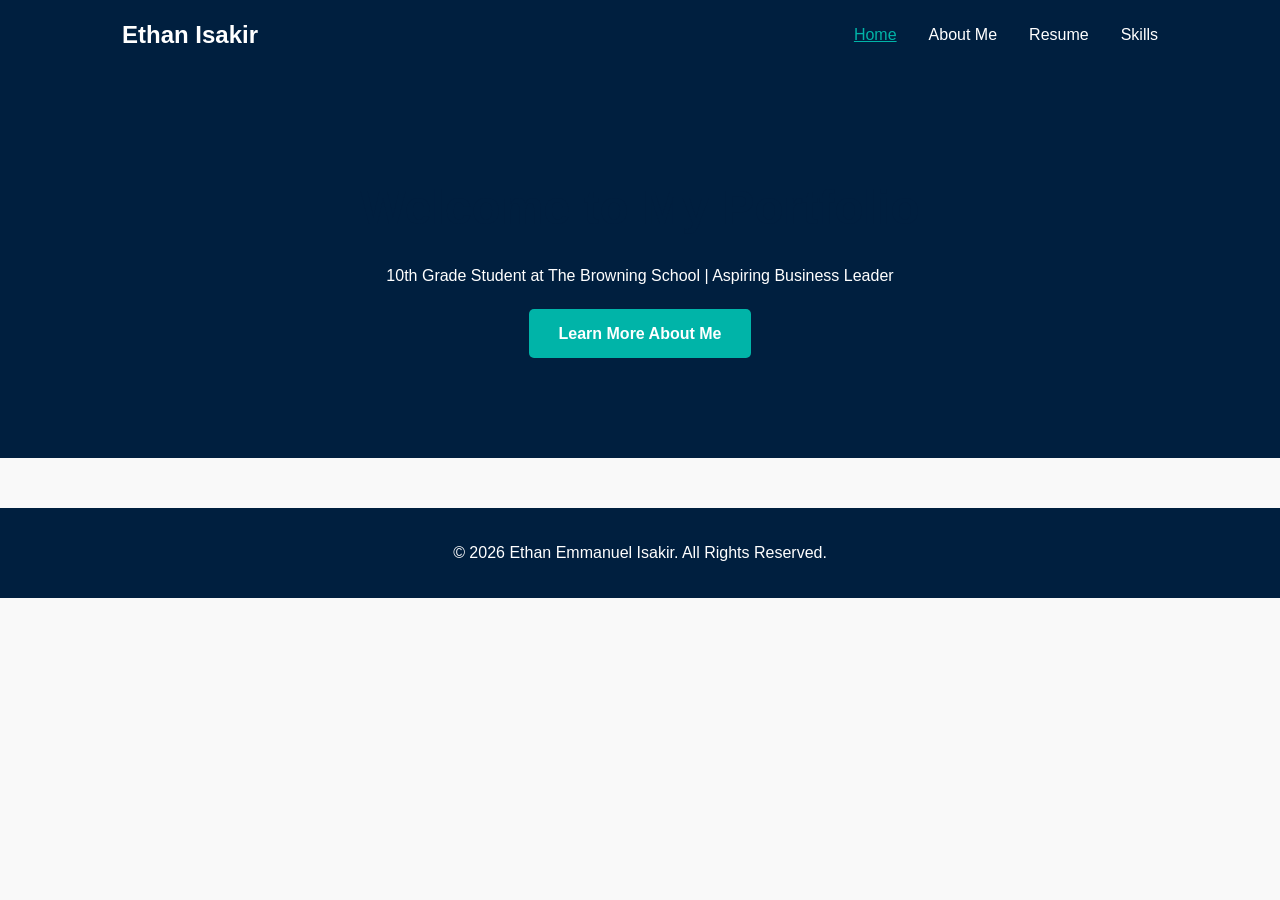
==== index.html @ 07caa80a "Add files via upload" ====
<!DOCTYPE html>
<html lang="en">
<head>
    <meta charset="UTF-8">
    <meta name="viewport" content="width=device-width, initial-scale=1.0">
    <title>Ethan Emmanuel Isakir</title>
    <link rel="stylesheet" href="styles.css">
</head>
<body>
    <nav>
        <div class="nav-container">
            <h2>Ethan Isakir</h2>
            <ul>
                <li><a href="index.html" class="active">Home</a></li>
                <li><a href="about.html">About Me</a></li>
                <li><a href="resume.html">Resume</a></li>
                <li><a href="skills.html">Skills</a></li>
            </ul>
        </div>
    </nav>

    <header class="hero">
        <h1>Welcome to My Portfolio</h1>
        <p>10th Grade Student at The Browning School | Aspiring Business Leader</p>
        <a href="about.html" class="btn">Learn More About Me</a>
    </header>

    <footer>
        <p>&copy; 2026 Ethan Emmanuel Isakir. All Rights Reserved.</p>
    </footer>
</body>
</html>
---- styles.css ----
* {
    margin: 0;
    padding: 0;
    box-sizing: border-box;
}

body {
    font-family: 'Segoe UI', Tahoma, Geneva, Verdana, sans-serif;
    line-height: 1.6;
    color: #333;
    background-color: #f9f9f9;
}

nav {
    background-color: #001F3F;
    color: white;
    padding: 1rem 0;
    position: sticky;
    top: 0;
    z-index: 100;
}

.nav-container {
    max-width: 1100px;
    margin: 0 auto;
    display: flex;
    justify-content: space-between;
    align-items: center;
    padding: 0 2rem;
}

nav ul {
    list-style: none;
    display: flex;
    gap: 2rem;
}

nav a {
    color: white;
    text-decoration: none;
    font-weight: 500;
}

nav a:hover, nav a.active {
    color: #00B4A8;
    text-decoration: underline;
}

.hero {
    background-color: #001F3F;
    color: white;
    text-align: center;
    padding: 100px 20px;
}

.hero h1 {
    font-size: 3rem;
    margin-bottom: 1rem;
}

.btn {
    display: inline-block;
    background-color: #00B4A8;
    color: white;
    padding: 12px 30px;
    border-radius: 5px;
    text-decoration: none;
    margin-top: 20px;
    font-weight: bold;
}

.content {
    max-width: 900px;
    margin: 40px auto;
    padding: 0 2rem;
}

h1, h4 {
    color: #001F3F;
    margin-bottom: 1rem;
}

footer {
    text-align: center;
    padding: 2rem;
    background-color: #001F3F;
    color: white;
    margin-top: 50px;
}

/* Mobile Responsive */
@media (max-width: 768px) {
    .nav-container {
        flex-direction: column;
        gap: 1rem;
    }
    nav ul {
        flex-direction: column;
        gap: 1rem;
    }
}
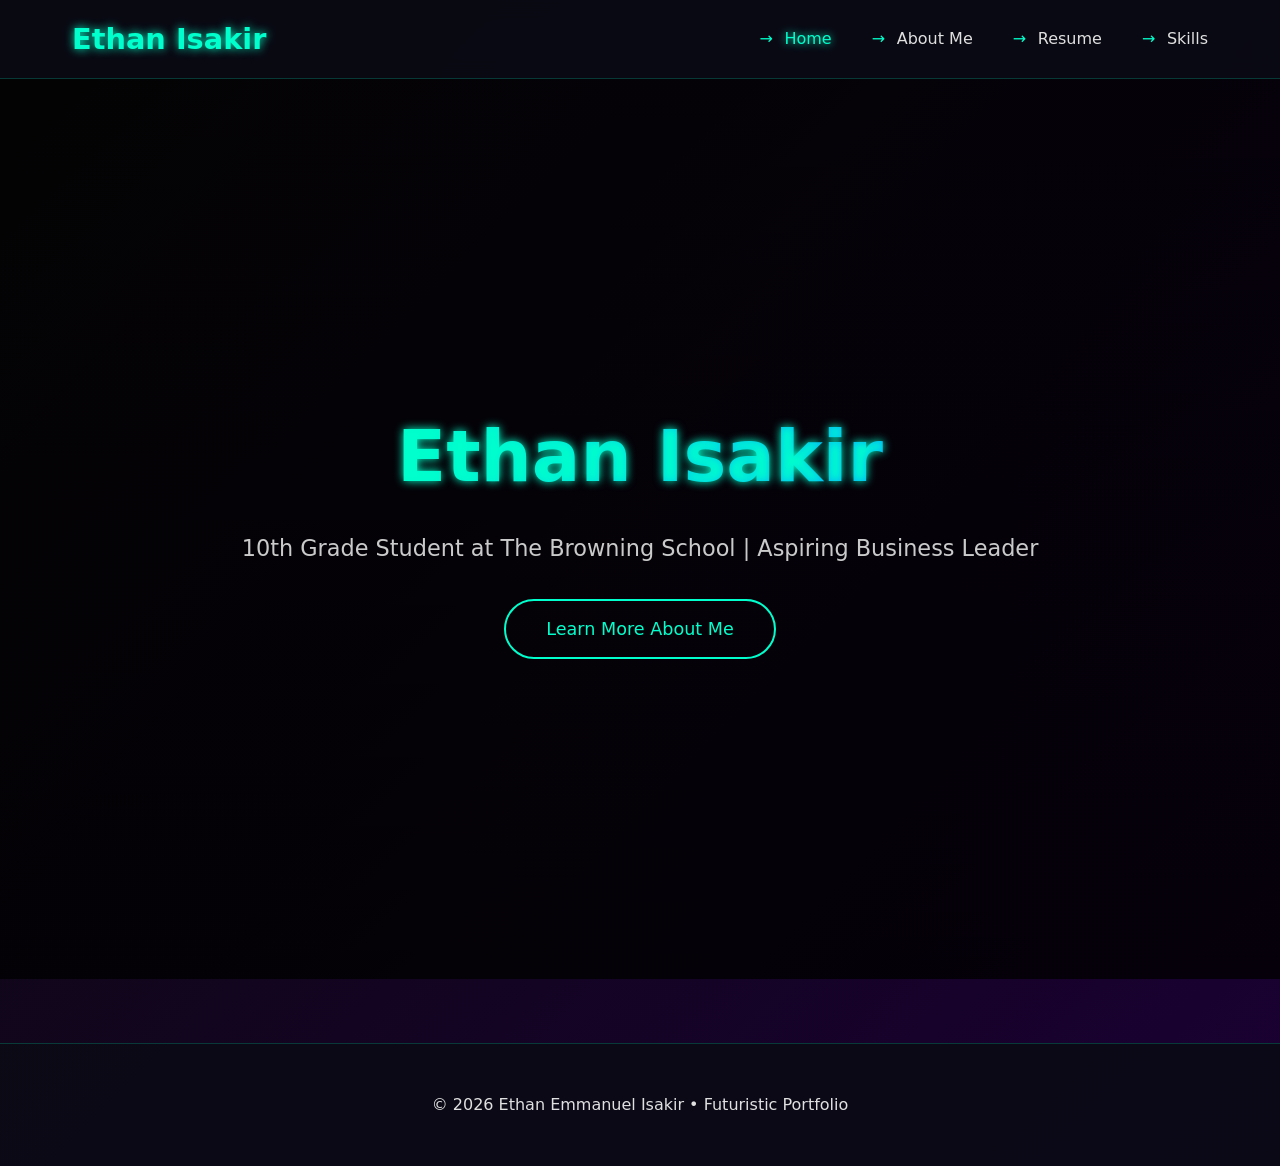
==== commit c992fa69: "Update index.html" ====
--- a/index.html
+++ b/index.html
@@ -3,7 +3,7 @@
 <head>
     <meta charset="UTF-8">
     <meta name="viewport" content="width=device-width, initial-scale=1.0">
-    <title>Ethan Emmanuel Isakir</title>
+    <title>Ethan Isakir | Portfolio</title>
     <link rel="stylesheet" href="styles.css">
 </head>
 <body>
@@ -20,13 +20,13 @@
     </nav>
 
     <header class="hero">
-        <h1>Welcome to My Portfolio</h1>
+        <h1>Ethan Isakir</h1>
         <p>10th Grade Student at The Browning School | Aspiring Business Leader</p>
         <a href="about.html" class="btn">Learn More About Me</a>
     </header>
 
     <footer>
-        <p>&copy; 2026 Ethan Emmanuel Isakir. All Rights Reserved.</p>
+        <p>&copy; 2026 Ethan Emmanuel Isakir • Futuristic Portfolio</p>
     </footer>
 </body>
-</html>+</html>
--- a/styles.css
+++ b/styles.css
@@ -5,97 +5,164 @@
 }
 
 body {
-    font-family: 'Segoe UI', Tahoma, Geneva, Verdana, sans-serif;
+    font-family: 'Segoe UI', system-ui, sans-serif;
+    background: linear-gradient(135deg, #0a0a0a, #1a0033);
+    color: #e0e0e0;
     line-height: 1.6;
-    color: #333;
-    background-color: #f9f9f9;
+    min-height: 100vh;
 }
 
 nav {
-    background-color: #001F3F;
-    color: white;
-    padding: 1rem 0;
+    background: rgba(10, 10, 20, 0.95);
+    backdrop-filter: blur(10px);
     position: sticky;
     top: 0;
     z-index: 100;
+    border-bottom: 1px solid rgba(0, 255, 200, 0.2);
 }
 
 .nav-container {
-    max-width: 1100px;
+    max-width: 1200px;
     margin: 0 auto;
+    padding: 1rem 2rem;
     display: flex;
     justify-content: space-between;
     align-items: center;
-    padding: 0 2rem;
+}
+
+nav h2 {
+    color: #00ffcc;
+    font-size: 1.8rem;
+    text-shadow: 0 0 10px #00ffcc;
 }
 
 nav ul {
     list-style: none;
     display: flex;
-    gap: 2rem;
+    gap: 2.5rem;
 }
 
 nav a {
-    color: white;
+    color: #e0e0e0;
     text-decoration: none;
     font-weight: 500;
+    transition: all 0.3s;
+    position: relative;
 }
 
 nav a:hover, nav a.active {
-    color: #00B4A8;
-    text-decoration: underline;
+    color: #00ffcc;
+    text-shadow: 0 0 8px #00ffcc;
 }
 
 .hero {
-    background-color: #001F3F;
-    color: white;
+    height: 100vh;
+    display: flex;
+    flex-direction: column;
+    justify-content: center;
+    align-items: center;
     text-align: center;
-    padding: 100px 20px;
+    background: linear-gradient(rgba(0,0,0,0.7), rgba(0,0,0,0.8)), url('https://source.unsplash.com/random/1920x1080/?futuristic,city') center/cover;
+    position: relative;
 }
 
 .hero h1 {
-    font-size: 3rem;
+    font-size: 4.5rem;
     margin-bottom: 1rem;
+    background: linear-gradient(90deg, #00ffcc, #00aaff);
+    -webkit-background-clip: text;
+    -webkit-text-fill-color: transparent;
+}
+
+.hero p {
+    font-size: 1.4rem;
+    margin-bottom: 2rem;
+    opacity: 0.9;
 }
 
 .btn {
+    padding: 14px 40px;
+    background: transparent;
+    color: #00ffcc;
+    border: 2px solid #00ffcc;
+    border-radius: 50px;
+    font-size: 1.1rem;
+    cursor: pointer;
+    transition: all 0.4s;
+    text-decoration: none;
     display: inline-block;
-    background-color: #00B4A8;
-    color: white;
-    padding: 12px 30px;
-    border-radius: 5px;
-    text-decoration: none;
-    margin-top: 20px;
-    font-weight: bold;
+}
+
+.btn:hover {
+    background: #00ffcc;
+    color: #000;
+    box-shadow: 0 0 20px #00ffcc;
+    transform: translateY(-3px);
 }
 
 .content {
-    max-width: 900px;
-    margin: 40px auto;
+    max-width: 1000px;
+    margin: 60px auto;
     padding: 0 2rem;
 }
 
-h1, h4 {
-    color: #001F3F;
-    margin-bottom: 1rem;
+.card {
+    background: rgba(255,255,255,0.05);
+    backdrop-filter: blur(12px);
+    border: 1px solid rgba(0, 255, 200, 0.2);
+    border-radius: 16px;
+    padding: 2.5rem;
+    margin-bottom: 2rem;
+}
+
+h1 {
+    font-size: 3rem;
+    margin-bottom: 1.5rem;
+    color: #00ffcc;
+    text-shadow: 0 0 10px #00ffcc;
+}
+
+h4 {
+    color: #00aaff;
+    margin: 1.8rem 0 1rem;
+    font-size: 1.4rem;
+}
+
+ul {
+    list-style: none;
+}
+
+ul li {
+    padding: 8px 0;
+    position: relative;
+    padding-left: 25px;
+}
+
+ul li:before {
+    content: "→";
+    color: #00ffcc;
+    position: absolute;
+    left: 0;
 }
 
 footer {
     text-align: center;
-    padding: 2rem;
-    background-color: #001F3F;
-    color: white;
-    margin-top: 50px;
+    padding: 3rem;
+    background: rgba(10, 10, 20, 0.9);
+    border-top: 1px solid rgba(0, 255, 200, 0.2);
+    margin-top: 4rem;
 }
 
-/* Mobile Responsive */
+/* Responsive */
 @media (max-width: 768px) {
     .nav-container {
         flex-direction: column;
         gap: 1rem;
     }
     nav ul {
-        flex-direction: column;
-        gap: 1rem;
+        gap: 1.5rem;
     }
-}+    .hero h1 {
+        font-size: 3rem;
+    }
+}
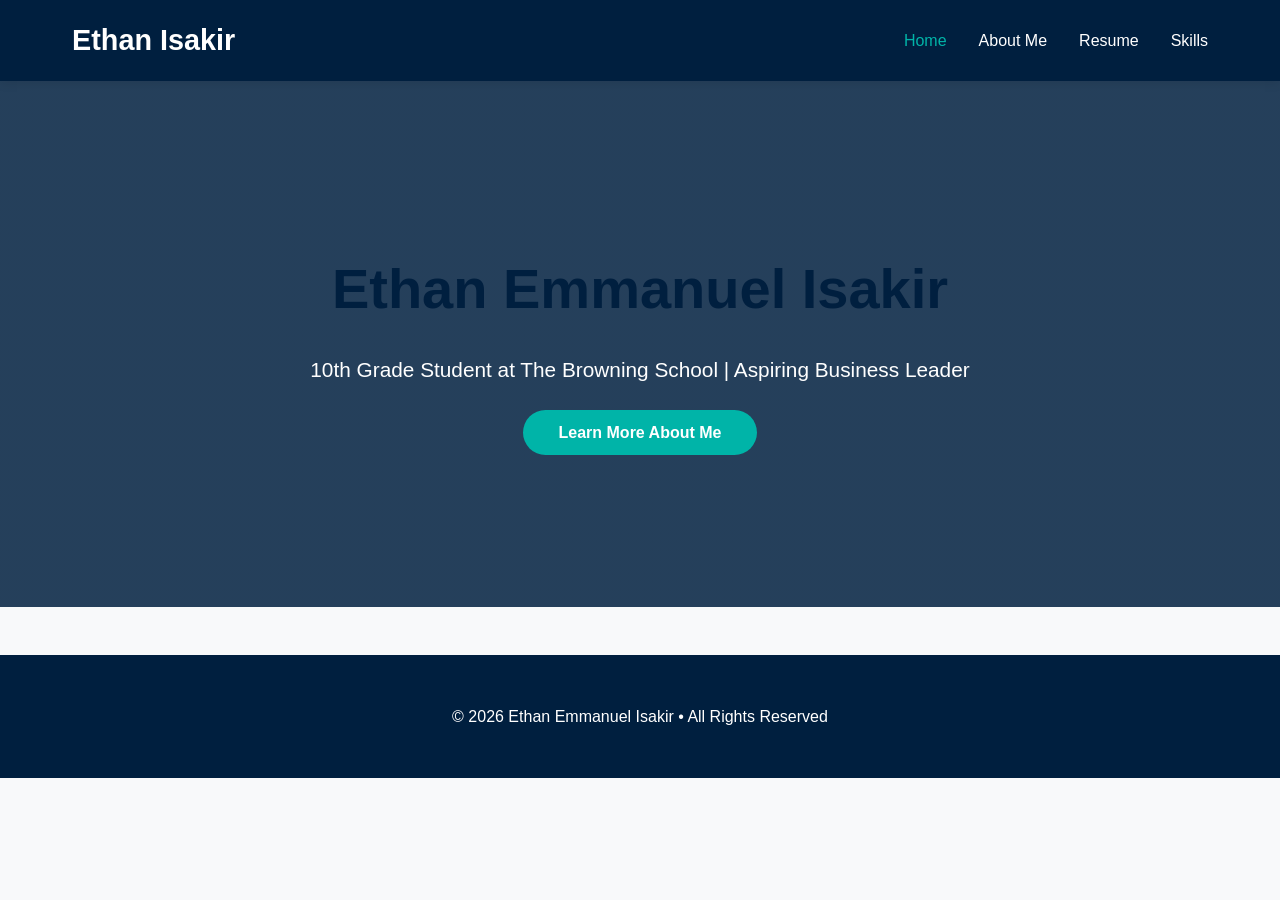
==== commit a4a46bd9: "Update index.html" ====
--- a/index.html
+++ b/index.html
@@ -20,13 +20,13 @@
     </nav>
 
     <header class="hero">
-        <h1>Ethan Isakir</h1>
+        <h1>Ethan Emmanuel Isakir</h1>
         <p>10th Grade Student at The Browning School | Aspiring Business Leader</p>
         <a href="about.html" class="btn">Learn More About Me</a>
     </header>
 
     <footer>
-        <p>&copy; 2026 Ethan Emmanuel Isakir • Futuristic Portfolio</p>
+        <p>&copy; 2026 Ethan Emmanuel Isakir • All Rights Reserved</p>
     </footer>
 </body>
 </html>
--- a/styles.css
+++ b/styles.css
@@ -5,20 +5,19 @@
 }
 
 body {
-    font-family: 'Segoe UI', system-ui, sans-serif;
-    background: linear-gradient(135deg, #0a0a0a, #1a0033);
-    color: #e0e0e0;
-    line-height: 1.6;
-    min-height: 100vh;
+    font-family: 'Segoe UI', Tahoma, Geneva, Verdana, sans-serif;
+    line-height: 1.7;
+    color: #333;
+    background-color: #f8f9fa;
 }
 
 nav {
-    background: rgba(10, 10, 20, 0.95);
-    backdrop-filter: blur(10px);
+    background-color: #001F3F;
+    color: white;
     position: sticky;
     top: 0;
     z-index: 100;
-    border-bottom: 1px solid rgba(0, 255, 200, 0.2);
+    box-shadow: 0 2px 10px rgba(0,0,0,0.1);
 }
 
 .nav-container {
@@ -31,72 +30,57 @@
 }
 
 nav h2 {
-    color: #00ffcc;
+    color: white;
     font-size: 1.8rem;
-    text-shadow: 0 0 10px #00ffcc;
 }
 
 nav ul {
     list-style: none;
     display: flex;
-    gap: 2.5rem;
+    gap: 2rem;
 }
 
 nav a {
-    color: #e0e0e0;
+    color: white;
     text-decoration: none;
     font-weight: 500;
-    transition: all 0.3s;
-    position: relative;
+    transition: color 0.3s;
 }
 
 nav a:hover, nav a.active {
-    color: #00ffcc;
-    text-shadow: 0 0 8px #00ffcc;
+    color: #00B4A8;
 }
 
 .hero {
-    height: 100vh;
-    display: flex;
-    flex-direction: column;
-    justify-content: center;
-    align-items: center;
+    background: linear-gradient(rgba(0,31,63,0.85), rgba(0,31,63,0.85)), url('https://source.unsplash.com/random/1920x1080/?newyork,city') center/cover;
+    color: white;
     text-align: center;
-    background: linear-gradient(rgba(0,0,0,0.7), rgba(0,0,0,0.8)), url('https://source.unsplash.com/random/1920x1080/?futuristic,city') center/cover;
-    position: relative;
+    padding: 160px 20px;
 }
 
 .hero h1 {
-    font-size: 4.5rem;
+    font-size: 3.5rem;
     margin-bottom: 1rem;
-    background: linear-gradient(90deg, #00ffcc, #00aaff);
-    -webkit-background-clip: text;
-    -webkit-text-fill-color: transparent;
 }
 
 .hero p {
-    font-size: 1.4rem;
-    margin-bottom: 2rem;
-    opacity: 0.9;
+    font-size: 1.3rem;
+    max-width: 700px;
+    margin: 0 auto 2rem;
 }
 
 .btn {
-    padding: 14px 40px;
-    background: transparent;
-    color: #00ffcc;
-    border: 2px solid #00ffcc;
+    background-color: #00B4A8;
+    color: white;
+    padding: 14px 36px;
     border-radius: 50px;
-    font-size: 1.1rem;
-    cursor: pointer;
-    transition: all 0.4s;
     text-decoration: none;
-    display: inline-block;
+    font-weight: bold;
+    transition: all 0.3s;
 }
 
 .btn:hover {
-    background: #00ffcc;
-    color: #000;
-    box-shadow: 0 0 20px #00ffcc;
+    background-color: #008c7a;
     transform: translateY(-3px);
 }
 
@@ -107,62 +91,43 @@
 }
 
 .card {
-    background: rgba(255,255,255,0.05);
-    backdrop-filter: blur(12px);
-    border: 1px solid rgba(0, 255, 200, 0.2);
-    border-radius: 16px;
+    background: white;
+    border-radius: 12px;
+    box-shadow: 0 5px 15px rgba(0,0,0,0.08);
     padding: 2.5rem;
-    margin-bottom: 2rem;
+    margin-bottom: 2.5rem;
 }
 
 h1 {
-    font-size: 3rem;
+    color: #001F3F;
     margin-bottom: 1.5rem;
-    color: #00ffcc;
-    text-shadow: 0 0 10px #00ffcc;
 }
 
 h4 {
-    color: #00aaff;
-    margin: 1.8rem 0 1rem;
+    color: #001F3F;
+    margin: 2rem 0 1rem;
     font-size: 1.4rem;
 }
 
-ul {
-    list-style: none;
-}
-
-ul li {
-    padding: 8px 0;
-    position: relative;
-    padding-left: 25px;
-}
-
-ul li:before {
-    content: "→";
-    color: #00ffcc;
-    position: absolute;
-    left: 0;
+img.profile {
+    width: 260px;
+    border-radius: 12px;
+    float: right;
+    margin: 0 0 20px 30px;
+    box-shadow: 0 5px 15px rgba(0,0,0,0.15);
 }
 
 footer {
     text-align: center;
     padding: 3rem;
-    background: rgba(10, 10, 20, 0.9);
-    border-top: 1px solid rgba(0, 255, 200, 0.2);
-    margin-top: 4rem;
+    background-color: #001F3F;
+    color: white;
+    margin-top: 3rem;
 }
 
 /* Responsive */
 @media (max-width: 768px) {
-    .nav-container {
-        flex-direction: column;
-        gap: 1rem;
-    }
-    nav ul {
-        gap: 1.5rem;
-    }
-    .hero h1 {
-        font-size: 3rem;
-    }
+    .nav-container { flex-direction: column; gap: 1rem; }
+    nav ul { gap: 1.5rem; }
+    img.profile { float: none; margin: 0 auto 20px; }
 }
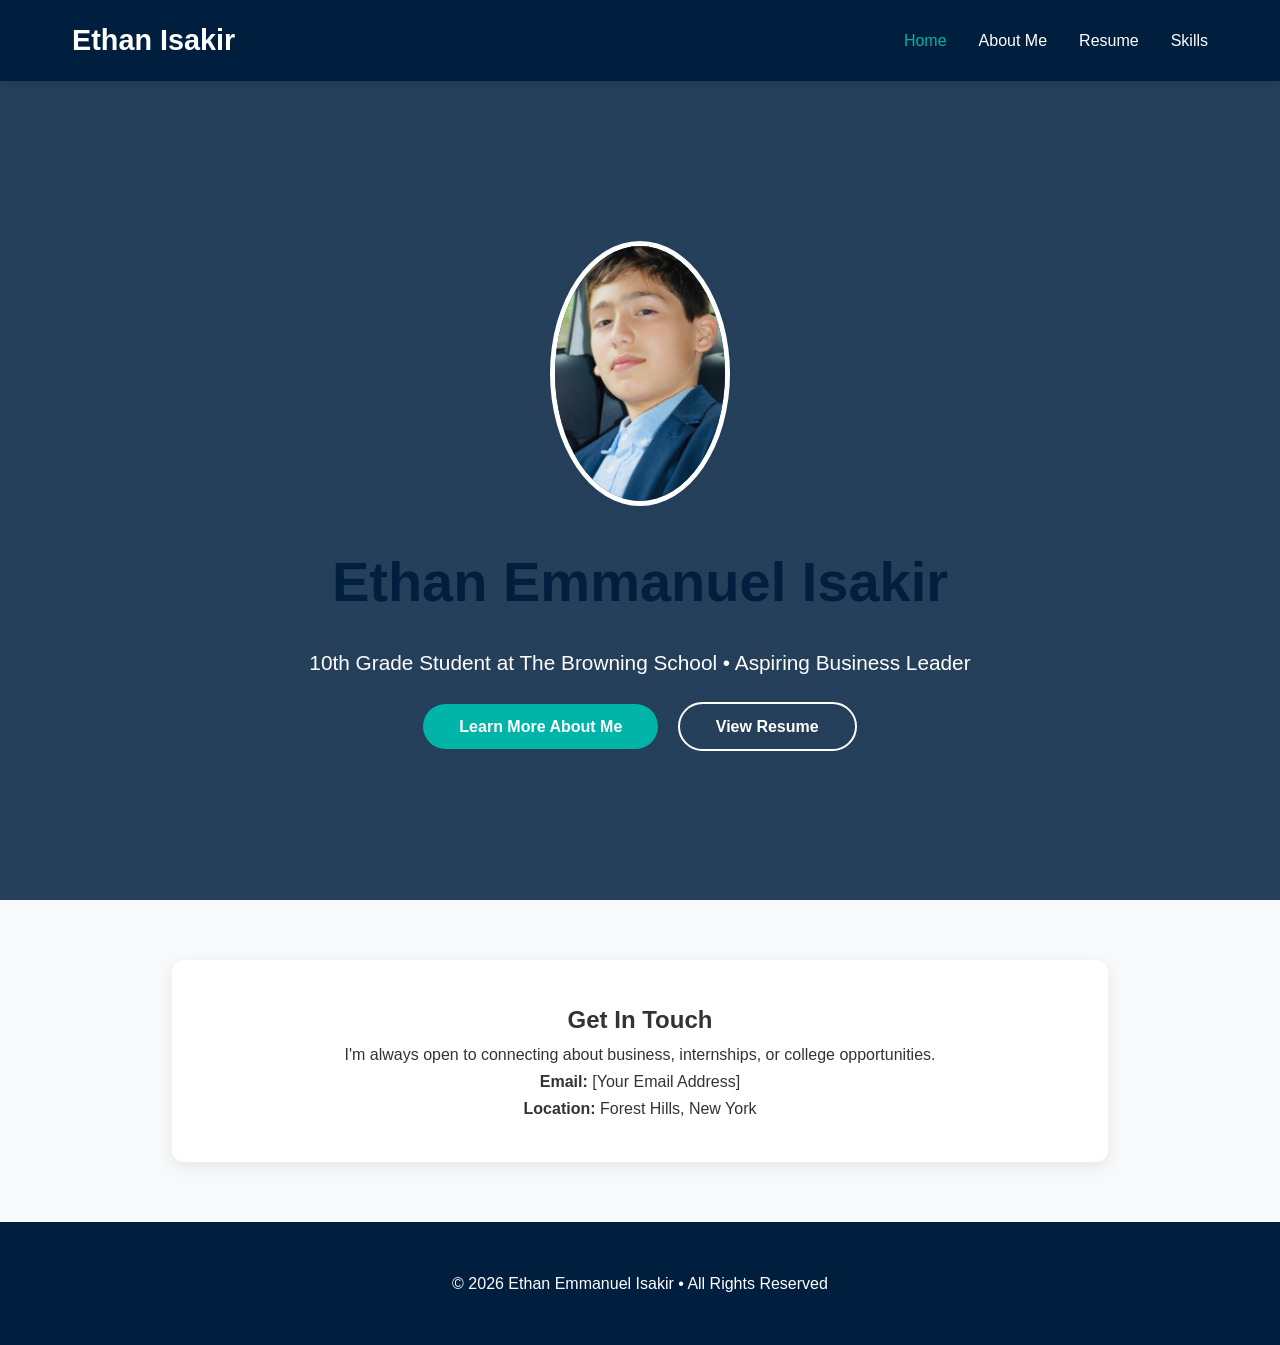
==== commit 35d6bc9b: "Update index.html" ====
--- a/index.html
+++ b/index.html
@@ -20,10 +20,22 @@
     </nav>
 
     <header class="hero">
+        <img src="photo.jpg" alt="Ethan Isakir" style="width: 180px; border-radius: 50%; border: 5px solid white; margin-bottom: 20px;">
         <h1>Ethan Emmanuel Isakir</h1>
-        <p>10th Grade Student at The Browning School | Aspiring Business Leader</p>
+        <p>10th Grade Student at The Browning School • Aspiring Business Leader</p>
         <a href="about.html" class="btn">Learn More About Me</a>
+        <a href="resume.html" class="btn" style="margin-left: 15px; background: transparent; border: 2px solid white;">View Resume</a>
     </header>
+
+    <!-- Contact Section -->
+    <section class="content">
+        <div class="card" style="text-align: center;">
+            <h2>Get In Touch</h2>
+            <p>I'm always open to connecting about business, internships, or college opportunities.</p>
+            <p><strong>Email:</strong> [Your Email Address]</p>
+            <p><strong>Location:</strong> Forest Hills, New York</p>
+        </div>
+    </section>
 
     <footer>
         <p>&copy; 2026 Ethan Emmanuel Isakir • All Rights Reserved</p>
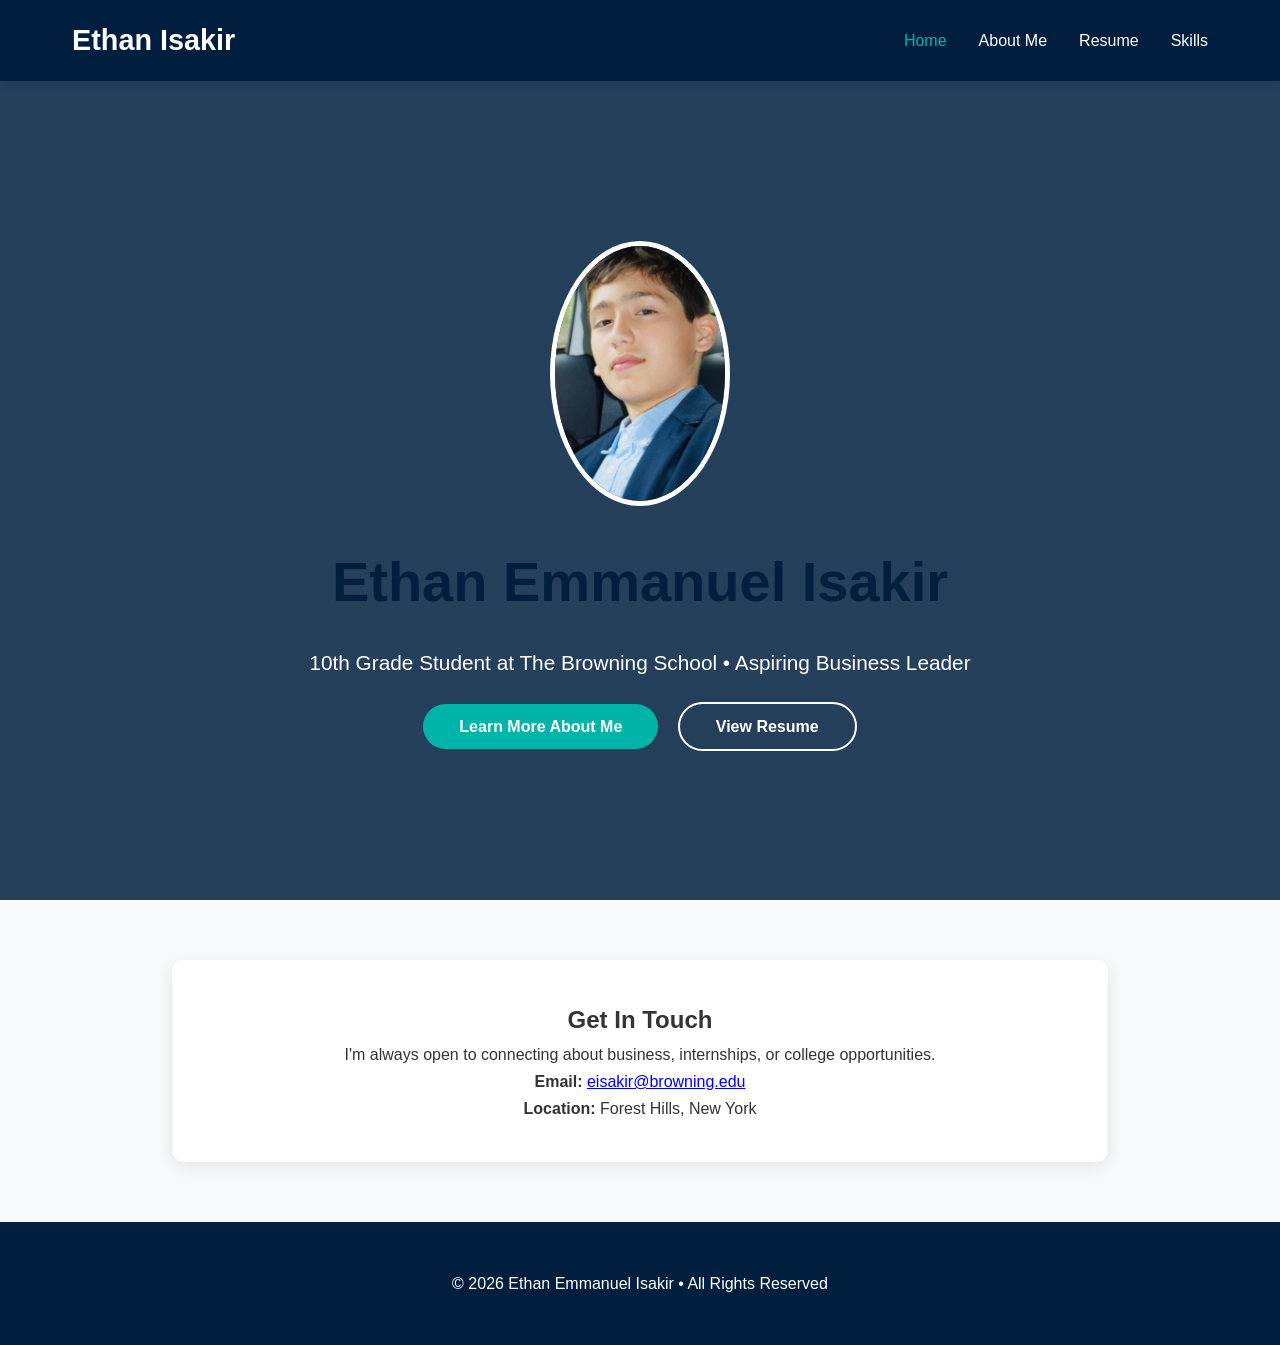
==== commit 080fb7df: "Update index.html" ====
--- a/index.html
+++ b/index.html
@@ -32,7 +32,7 @@
         <div class="card" style="text-align: center;">
             <h2>Get In Touch</h2>
             <p>I'm always open to connecting about business, internships, or college opportunities.</p>
-            <p><strong>Email:</strong> [Your Email Address]</p>
+            <p><strong>Email:</strong> <a href="mailto:eisakir@browning.edu">eisakir@browning.edu</a></p>
             <p><strong>Location:</strong> Forest Hills, New York</p>
         </div>
     </section>
